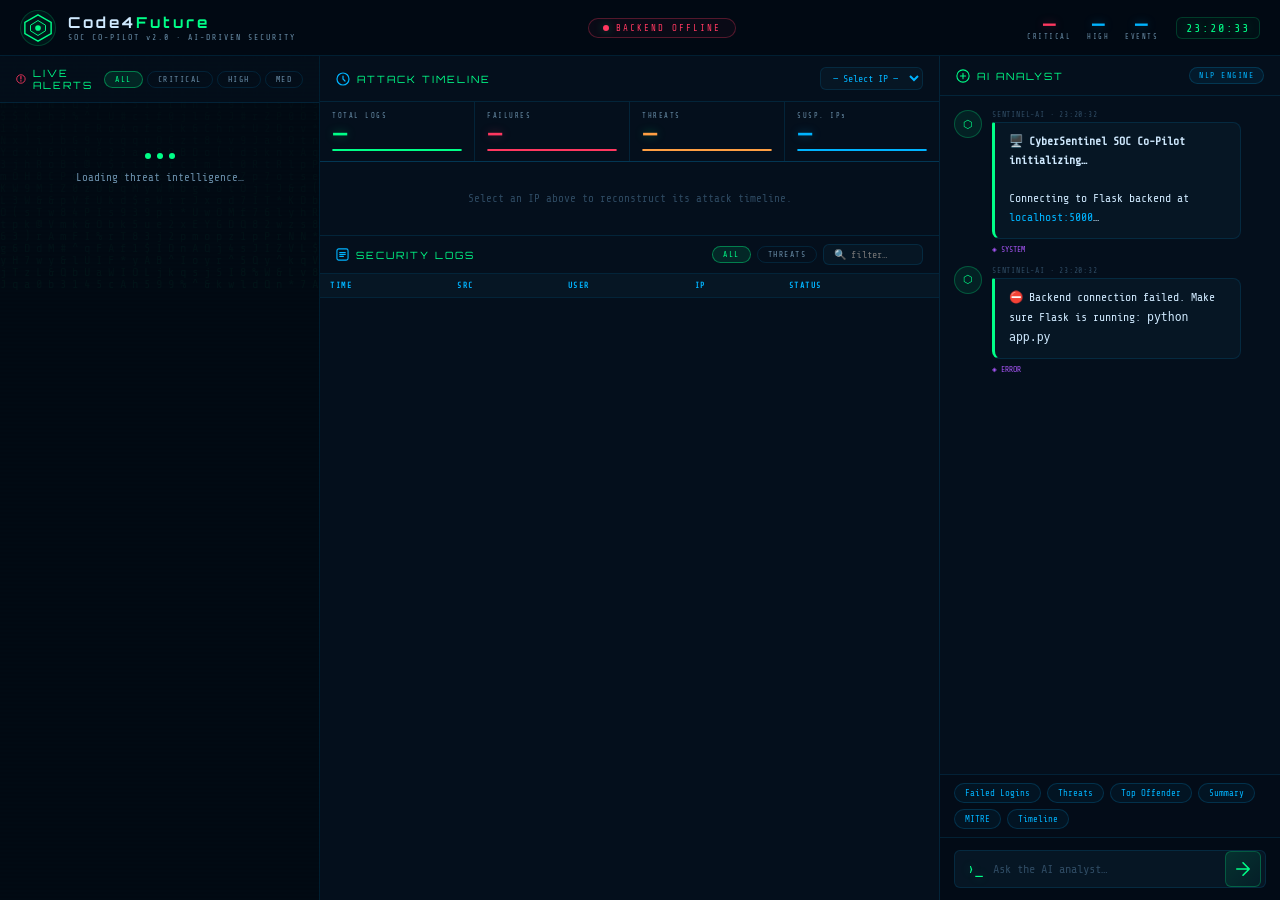
==== templates/index.html @ 1b238253 "logs and detector" ====
<!DOCTYPE html>
<html lang="en">
<head>
  <meta charset="UTF-8"/>
  <meta name="viewport" content="width=device-width, initial-scale=1.0"/>
  <title>CyberSentinel — SOC Co-Pilot</title>
  <link rel="preconnect" href="https://fonts.googleapis.com"/>
  <link rel="preconnect" href="https://fonts.gstatic.com" crossorigin/>
  <link href="https://fonts.googleapis.com/css2?family=Share+Tech+Mono&family=Rajdhani:wght@400;500;600;700&family=Orbitron:wght@400;700;900&display=swap" rel="stylesheet"/>
  <link rel="stylesheet" href="/static/style.css"/>
</head>
<body>

<canvas id="matrixCanvas"></canvas>
<div class="scanlines"></div>

<!-- ═══ HEADER ═══ -->
<header class="site-header">
  <div class="header-left">
    <div class="logo-icon">
      <svg width="30" height="30" viewBox="0 0 32 32" fill="none">
        <polygon points="16,2 30,10 30,22 16,30 2,22 2,10" stroke="#00ff88" stroke-width="1.5" fill="none"/>
        <polygon points="16,8 24,13 24,19 16,24 8,19 8,13" stroke="#00ff88" stroke-width="1" fill="rgba(0,255,136,0.05)"/>
        <circle cx="16" cy="16" r="3" fill="#00ff88"/>
      </svg>
    </div>
    <div class="logo-text">
      <span class="logo-main">Code4<span class="logo-accent">Future</span></span>
      <span class="logo-sub">SOC CO-PILOT v2.0 · AI-DRIVEN SECURITY</span>
    </div>
  </div>
  <div class="header-center">
    <div class="status-badge" id="systemStatus">
      <span class="pulse-dot"></span>
      <span id="statusText">CONNECTING…</span>
    </div>
  </div>
  <div class="header-right">
    <div class="header-stats">
      <div class="hstat critical-stat">
        <span class="hstat-val" id="hs-critical">—</span>
        <span class="hstat-label">CRITICAL</span>
      </div>
      <div class="hstat">
        <span class="hstat-val" id="hs-high">—</span>
        <span class="hstat-label">HIGH</span>
      </div>
      <div class="hstat">
        <span class="hstat-val" id="hs-events">—</span>
        <span class="hstat-label">EVENTS</span>
      </div>
    </div>
    <div class="header-clock" id="headerClock">--:--:--</div>
  </div>
</header>

<!-- ═══ ALERT BANNER ═══ -->
<div id="alertBanner" class="alert-banner hidden">
  <div class="alert-icon">⚠</div>
  <div class="alert-text">
    <strong>THREAT DETECTED</strong>
    <span id="alertMsg">Suspicious activity identified in log correlation.</span>
  </div>
  <button class="alert-close" onclick="closeAlert()">✕</button>
</div>

<!-- ═══ MAIN 3-PANEL LAYOUT ═══ -->
<main class="main-layout">

  <!-- ── PANEL 1: ALERT FEED ── -->
  <section class="panel alert-panel">
    <div class="panel-header">
      <span class="panel-title">
        <svg width="14" height="14" viewBox="0 0 14 14" fill="none">
          <circle cx="7" cy="7" r="6" stroke="#ff3860" stroke-width="1.2"/>
          <path d="M7 3v4M7 9v1" stroke="#ff3860" stroke-width="1.5" stroke-linecap="round"/>
        </svg>
        LIVE ALERTS
      </span>
      <div class="panel-controls">
        <button class="pill-btn active" onclick="setAlertFilter('all',this)">ALL</button>
        <button class="pill-btn" onclick="setAlertFilter('CRITICAL',this)">CRITICAL</button>
        <button class="pill-btn" onclick="setAlertFilter('HIGH',this)">HIGH</button>
        <button class="pill-btn" onclick="setAlertFilter('MEDIUM',this)">MED</button>
      </div>
    </div>
    <div class="alert-feed" id="alertFeed">
      <div class="loading-state">
        <div class="loading-dots"><span></span><span></span><span></span></div>
        <span>Loading threat intelligence…</span>
      </div>
    </div>
  </section>

  <!-- ── PANEL 2: ATTACK TIMELINE ── -->
  <section class="panel timeline-panel">
    <div class="panel-header">
      <span class="panel-title">
        <svg width="14" height="14" viewBox="0 0 14 14" fill="none">
          <circle cx="7" cy="7" r="6" stroke="#00b4ff" stroke-width="1.2"/>
          <path d="M7 4v3l2 2" stroke="#00b4ff" stroke-width="1.2" stroke-linecap="round"/>
        </svg>
        ATTACK TIMELINE
      </span>
      <div class="ip-selector">
        <select id="ipSelect" onchange="loadTimeline(this.value)" class="ip-select">
          <option value="">— Select IP —</option>
        </select>
      </div>
    </div>

    <!-- Metrics row -->
    <div class="metrics-row">
      <div class="metric-card">
        <div class="mc-label">TOTAL LOGS</div>
        <div class="mc-val" id="mc-total">—</div>
        <div class="mc-bar"><div class="mc-fill green-fill" id="mc-total-bar" style="width:100%"></div></div>
      </div>
      <div class="metric-card">
        <div class="mc-label">FAILURES</div>
        <div class="mc-val danger" id="mc-fail">—</div>
        <div class="mc-bar"><div class="mc-fill red-fill" id="mc-fail-bar"></div></div>
      </div>
      <div class="metric-card">
        <div class="mc-label">THREATS</div>
        <div class="mc-val warning" id="mc-threats">—</div>
        <div class="mc-bar"><div class="mc-fill orange-fill" id="mc-threats-bar"></div></div>
      </div>
      <div class="metric-card">
        <div class="mc-label">SUSP. IPs</div>
        <div class="mc-val info" id="mc-ips">—</div>
        <div class="mc-bar"><div class="mc-fill blue-fill" id="mc-ips-bar"></div></div>
      </div>
    </div>

    <!-- Timeline events -->
    <div class="timeline-wrap" id="timelineWrap">
      <div class="timeline-placeholder">Select an IP above to reconstruct its attack timeline.</div>
    </div>

    <!-- Log table -->
    <div class="log-section">
      <div class="log-header">
        <span class="panel-title" style="font-size:10px">
          <svg width="13" height="13" viewBox="0 0 14 14" fill="none">
            <rect x="1" y="1" width="12" height="12" rx="2" stroke="#00b4ff" stroke-width="1.2"/>
            <path d="M4 5h6M4 7h6M4 9h4" stroke="#00b4ff" stroke-width="1.2" stroke-linecap="round"/>
          </svg>
          SECURITY LOGS
        </span>
        <div style="display:flex;gap:6px;align-items:center">
          <button class="pill-btn active" id="toggleAll" onclick="filterLogs('all')">ALL</button>
          <button class="pill-btn" id="toggleThreats" onclick="filterLogs('threats')">THREATS</button>
          <input type="text" class="log-search" id="logSearch" placeholder="🔍 filter…" oninput="filterLogsSearch(this.value)"/>
        </div>
      </div>
      <div class="log-table-wrap">
        <table class="log-table">
          <thead><tr><th>TIME</th><th>SRC</th><th>USER</th><th>IP</th><th>STATUS</th></tr></thead>
          <tbody id="logTableBody"></tbody>
        </table>
      </div>
    </div>
  </section>

  <!-- ── PANEL 3: AI CHAT ── -->
  <section class="panel chat-panel">
    <div class="panel-header">
      <span class="panel-title">
        <svg width="14" height="14" viewBox="0 0 16 16" fill="none">
          <circle cx="8" cy="8" r="7" stroke="#00ff88" stroke-width="1.2"/>
          <path d="M5 8h6M8 5v6" stroke="#00ff88" stroke-width="1.2" stroke-linecap="round"/>
        </svg>
        AI ANALYST
      </span>
      <span class="panel-tag" id="aiSourceTag">NLP ENGINE</span>
    </div>

    <div class="chat-messages" id="chatMessages"></div>

    <!-- Quick chips -->
    <div class="quick-suggestions">
      <div class="qs-chips">
        <button class="qs-chip" onclick="sendChip('Show failed login attempts')">Failed Logins</button>
        <button class="qs-chip" onclick="sendChip('Any suspicious activity?')">Threats</button>
        <button class="qs-chip" onclick="sendChip('Which IP has most failures?')">Top Offender</button>
        <button class="qs-chip" onclick="sendChip('Summarize all logs')">Summary</button>
        <button class="qs-chip" onclick="sendChip('What MITRE techniques were detected?')">MITRE</button>
        <button class="qs-chip" onclick="sendChip('Reconstruct attack timeline')">Timeline</button>
      </div>
    </div>

    <!-- Input -->
    <div class="chat-input-area">
      <div class="input-wrapper">
        <span class="input-prefix">›_</span>
        <input type="text" id="chatInput" placeholder="Ask the AI analyst…" autocomplete="off"/>
        <button class="send-btn" onclick="handleSend()">
          <svg width="16" height="16" viewBox="0 0 18 18" fill="none">
            <path d="M2 9h14M9 2l7 7-7 7" stroke="currentColor" stroke-width="1.8" stroke-linecap="round" stroke-linejoin="round"/>
          </svg>
        </button>
      </div>
    </div>
  </section>

</main>

<!-- ═══ INVESTIGATION MODAL ═══ -->
<div id="investigateModal" class="modal hidden">
  <div class="modal-box">
    <div class="modal-header">
      <span class="panel-title">🔍 INVESTIGATION REPORT</span>
      <button class="alert-close" onclick="closeModal()">✕</button>
    </div>
    <div class="modal-body" id="modalBody">Loading…</div>
  </div>
</div>
<div class="modal-backdrop hidden" id="modalBackdrop" onclick="closeModal()"></div>

<script src="/static/script.js"></script>
</body>
</html>
---- static/style.css ----
/* ═══════════════════════════════════════════
   CYBERSENTINEL — SOC CO-PILOT CSS v2.0
   ═══════════════════════════════════════════ */

*,*::before,*::after{box-sizing:border-box;margin:0;padding:0}

:root{
  --bg-deep:    #020b14;
  --bg-panel:   #040f1c;
  --bg-card:    #061624;
  --bg-row:     #071a2e;
  --border:     rgba(0,180,255,0.13);
  --border-g:   rgba(0,255,136,0.25);

  --green:  #00ff88;
  --blue:   #00b4ff;
  --red:    #ff3860;
  --orange: #ff9f43;
  --yellow: #ffd32a;
  --purple: #a855f7;

  --t1: #d0eaff;
  --t2: #6a8faa;
  --t3: #2e4a62;

  --mono: 'Share Tech Mono', monospace;
  --ui:   'Rajdhani', sans-serif;
  --logo: 'Orbitron', monospace;

  --r: 6px;
  --ggreen: 0 0 10px rgba(0,255,136,0.35);
  --gblue:  0 0 10px rgba(0,180,255,0.35);
  --gred:   0 0 10px rgba(255,56,96,0.35);
}

html,body{height:100%;overflow:hidden;background:var(--bg-deep);color:var(--t1);font-family:var(--ui);font-size:13px}

#matrixCanvas{position:fixed;top:0;left:0;width:100%;height:100%;pointer-events:none;z-index:0;opacity:.035}
.scanlines{position:fixed;top:0;left:0;width:100%;height:100%;pointer-events:none;z-index:1;background:repeating-linear-gradient(0deg,transparent,transparent 2px,rgba(0,0,0,0.07) 2px,rgba(0,0,0,0.07) 4px)}

/* ── HEADER ── */
.site-header{position:relative;z-index:10;display:flex;align-items:center;justify-content:space-between;padding:0 20px;height:56px;background:rgba(2,10,20,0.98);border-bottom:1px solid var(--border);flex-shrink:0}
.header-left{display:flex;align-items:center;gap:12px}
.logo-icon{width:36px;height:36px;display:flex;align-items:center;justify-content:center;background:rgba(0,255,136,0.05);border:1px solid rgba(0,255,136,0.18);border-radius:50%;animation:logoPulse 3s ease-in-out infinite}
@keyframes logoPulse{0%,100%{box-shadow:0 0 5px rgba(0,255,136,0.15)}50%{box-shadow:0 0 16px rgba(0,255,136,0.45)}}
.logo-text{display:flex;flex-direction:column;gap:1px}
.logo-main{font-family:var(--logo);font-size:15px;font-weight:700;letter-spacing:3px;color:var(--t1)}
.logo-accent{color:var(--green)}
.logo-sub{font-family:var(--mono);font-size:8px;color:var(--t2);letter-spacing:2px}

.header-center{display:flex;align-items:center}
.status-badge{display:flex;align-items:center;gap:7px;padding:4px 14px;border-radius:20px;font-family:var(--mono);font-size:9px;letter-spacing:2px;border:1px solid rgba(0,255,136,0.25);background:rgba(0,255,136,0.04);color:var(--green)}
.status-badge.error{border-color:rgba(255,56,96,0.3);background:rgba(255,56,96,0.04);color:var(--red)}
.pulse-dot{width:6px;height:6px;background:var(--green);border-radius:50%;box-shadow:var(--ggreen);animation:blink 1.5s ease-in-out infinite}
@keyframes blink{0%,100%{opacity:1}50%{opacity:0.25}}

.header-right{display:flex;align-items:center;gap:18px}
.header-stats{display:flex;gap:16px}
.hstat{display:flex;flex-direction:column;align-items:center;gap:1px}
.hstat-val{font-family:var(--logo);font-size:18px;font-weight:700;color:var(--blue);text-shadow:var(--gblue);line-height:1}
.critical-stat .hstat-val{color:var(--red);text-shadow:var(--gred)}
.hstat-label{font-family:var(--mono);font-size:7px;color:var(--t2);letter-spacing:1.5px}
.header-clock{font-family:var(--mono);font-size:12px;color:var(--green);text-shadow:var(--ggreen);letter-spacing:2px;padding:3px 9px;border:1px solid rgba(0,255,136,0.18);border-radius:var(--r);background:rgba(0,255,136,0.03)}

/* ── ALERT BANNER ── */
.alert-banner{position:relative;z-index:9;display:flex;align-items:center;gap:12px;padding:9px 20px;background:linear-gradient(90deg,rgba(255,56,96,0.14),rgba(255,56,96,0.04));border-bottom:1px solid rgba(255,56,96,0.35);border-left:4px solid var(--red);animation:slideDown .3s ease;flex-shrink:0}
.alert-banner.hidden{display:none}
@keyframes slideDown{from{transform:translateY(-100%);opacity:0}to{transform:translateY(0);opacity:1}}
.alert-icon{font-size:20px;color:var(--red);animation:alertFlash 1s ease-in-out infinite}
@keyframes alertFlash{0%,100%{opacity:1}50%{opacity:.3}}
.alert-text{flex:1}
.alert-text strong{color:var(--red);font-family:var(--logo);font-size:10px;letter-spacing:2px;margin-right:10px}
.alert-text span{color:var(--t2);font-size:12px}
.alert-close{background:none;border:1px solid rgba(255,56,96,0.3);color:var(--red);cursor:pointer;width:24px;height:24px;border-radius:50%;font-size:10px;display:flex;align-items:center;justify-content:center;transition:all .2s}
.alert-close:hover{background:rgba(255,56,96,0.2)}

/* ── MAIN 3-PANEL LAYOUT ── */
.main-layout{position:relative;z-index:5;display:grid;grid-template-columns:320px 1fr 340px;height:calc(100vh - 56px);overflow:hidden}

.panel{display:flex;flex-direction:column;overflow:hidden;border-right:1px solid var(--border)}
.panel:last-child{border-right:none}

.panel-header{display:flex;align-items:center;justify-content:space-between;padding:11px 16px;border-bottom:1px solid var(--border);background:rgba(4,15,28,0.8);flex-shrink:0}
.panel-title{display:flex;align-items:center;gap:7px;font-family:var(--logo);font-size:10px;letter-spacing:2px;color:var(--green)}
.panel-controls{display:flex;gap:4px}
.panel-tag{font-family:var(--mono);font-size:8px;letter-spacing:1.5px;color:var(--blue);background:rgba(0,180,255,0.07);border:1px solid rgba(0,180,255,0.18);padding:3px 9px;border-radius:20px}

.pill-btn{padding:3px 10px;background:none;border:1px solid var(--border);color:var(--t2);font-family:var(--mono);font-size:8px;letter-spacing:1.5px;border-radius:20px;cursor:pointer;transition:all .2s}
.pill-btn.active{background:rgba(0,255,136,0.1);border-color:rgba(0,255,136,0.4);color:var(--green)}
.pill-btn:hover:not(.active){border-color:rgba(0,180,255,0.35);color:var(--blue)}

/* ── PANEL 1: ALERT FEED ── */
.alert-feed{flex:1;overflow-y:auto;padding:10px}
.alert-feed::-webkit-scrollbar{width:3px}
.alert-feed::-webkit-scrollbar-thumb{background:var(--border);border-radius:2px}

.alert-card{background:var(--bg-card);border:1px solid var(--border);border-radius:var(--r);margin-bottom:8px;padding:12px 14px;cursor:pointer;transition:all .2s;animation:cardIn .3s ease;position:relative;overflow:hidden}
@keyframes cardIn{from{opacity:0;transform:translateY(8px)}to{opacity:1;transform:translateY(0)}}
.alert-card:hover{border-color:rgba(0,180,255,0.3);background:rgba(6,22,36,0.9)}
.alert-card::before{content:'';position:absolute;left:0;top:0;bottom:0;width:3px}
.alert-card.CRITICAL::before{background:var(--red);box-shadow:var(--gred)}
.alert-card.HIGH::before{background:var(--orange)}
.alert-card.MEDIUM::before{background:var(--yellow)}
.alert-card.LOW::before{background:var(--green)}
.alert-card.new-alert{animation:newAlert .6s ease}
@keyframes newAlert{0%,100%{background:var(--bg-card)}50%{background:rgba(255,56,96,0.08)}}

.alert-top{display:flex;align-items:center;justify-content:space-between;margin-bottom:6px}
.alert-type{font-family:var(--logo);font-size:10px;letter-spacing:1px;color:var(--t1)}
.sev-badge{padding:2px 8px;border-radius:20px;font-family:var(--mono);font-size:9px;font-weight:600;letter-spacing:1px}
.sev-badge.CRITICAL{background:rgba(255,56,96,0.15);color:var(--red);border:1px solid rgba(255,56,96,0.3)}
.sev-badge.HIGH{background:rgba(255,159,67,0.12);color:var(--orange);border:1px solid rgba(255,159,67,0.3)}
.sev-badge.MEDIUM{background:rgba(255,211,42,0.1);color:var(--yellow);border:1px solid rgba(255,211,42,0.25)}
.sev-badge.LOW{background:rgba(0,255,136,0.08);color:var(--green);border:1px solid rgba(0,255,136,0.2)}

.alert-ip{font-family:var(--mono);font-size:11px;color:var(--blue);margin-bottom:4px}
.alert-meta{font-family:var(--mono);font-size:9px;color:var(--t3);display:flex;gap:10px}
.mitre-badge{display:inline-flex;align-items:center;gap:5px;padding:3px 8px;background:rgba(168,85,247,0.1);border:1px solid rgba(168,85,247,0.25);border-radius:var(--r);font-family:var(--mono);font-size:9px;color:var(--purple);margin-top:6px}
.alert-actions{display:flex;gap:6px;margin-top:8px;flex-wrap:wrap}
.action-btn{padding:4px 10px;border:1px solid var(--border);background:none;color:var(--t2);font-family:var(--mono);font-size:9px;border-radius:var(--r);cursor:pointer;transition:all .2s;letter-spacing:.5px}
.action-btn:hover{border-color:var(--blue);color:var(--blue)}
.action-btn.danger:hover{border-color:var(--red);color:var(--red)}
.action-btn.success-btn{border-color:rgba(0,255,136,0.3);color:var(--green)}

/* ── LOADING / EMPTY STATES ── */
.loading-state{display:flex;flex-direction:column;align-items:center;justify-content:center;padding:40px;gap:12px;color:var(--t2);font-family:var(--mono);font-size:11px}
.loading-dots{display:flex;gap:6px}
.loading-dots span{width:6px;height:6px;background:var(--green);border-radius:50%;animation:dotBounce 1.2s ease-in-out infinite}
.loading-dots span:nth-child(2){animation-delay:.2s}
.loading-dots span:nth-child(3){animation-delay:.4s}
@keyframes dotBounce{0%,80%,100%{transform:translateY(0);opacity:.4}40%{transform:translateY(-6px);opacity:1}}
.empty-state{text-align:center;padding:30px;color:var(--t3);font-family:var(--mono);font-size:11px;line-height:1.8}

/* ── PANEL 2: TIMELINE ── */
.timeline-panel{background:var(--bg-panel)}
.ip-select{background:var(--bg-card);border:1px solid var(--border);color:var(--blue);font-family:var(--mono);font-size:10px;padding:4px 8px;border-radius:var(--r);outline:none;cursor:pointer}
.ip-select:focus{border-color:rgba(0,180,255,0.4)}
.ip-select option{background:var(--bg-card)}

.metrics-row{display:grid;grid-template-columns:repeat(4,1fr);gap:1px;background:var(--border);border-bottom:1px solid var(--border);flex-shrink:0}
.metric-card{padding:10px 12px;background:var(--bg-panel);display:flex;flex-direction:column;gap:3px}
.mc-label{font-family:var(--mono);font-size:7px;letter-spacing:1.5px;color:var(--t2)}
.mc-val{font-family:var(--logo);font-size:20px;font-weight:700;color:var(--green);text-shadow:var(--ggreen);line-height:1}
.mc-val.danger{color:var(--red);text-shadow:var(--gred)}
.mc-val.warning{color:var(--orange)}
.mc-val.info{color:var(--blue);text-shadow:var(--gblue)}
.mc-bar{height:2px;background:rgba(255,255,255,0.05);border-radius:1px;overflow:hidden;margin-top:3px}
.mc-fill{height:100%;border-radius:1px;transition:width 1s ease}
.green-fill{background:var(--green)}
.red-fill{background:var(--red)}
.orange-fill{background:var(--orange)}
.blue-fill{background:var(--blue)}

.timeline-wrap{flex:0 0 auto;max-height:200px;overflow-y:auto;padding:10px 16px;border-bottom:1px solid var(--border)}
.timeline-wrap::-webkit-scrollbar{width:3px}
.timeline-wrap::-webkit-scrollbar-thumb{background:var(--border)}
.timeline-placeholder{font-family:var(--mono);font-size:11px;color:var(--t3);text-align:center;padding:20px}
.timeline-narrative{font-family:var(--mono);font-size:10px;color:var(--t2);line-height:1.7;margin-bottom:10px;padding:8px 10px;background:rgba(0,180,255,0.04);border-left:2px solid rgba(0,180,255,0.3);border-radius:0 var(--r) var(--r) 0}
.tl-event{display:flex;gap:10px;padding:5px 0;border-bottom:1px solid rgba(0,180,255,0.06);align-items:flex-start}
.tl-time{font-family:var(--mono);font-size:9px;color:var(--t3);flex-shrink:0;width:55px}
.tl-dot{width:8px;height:8px;border-radius:50%;flex-shrink:0;margin-top:2px}
.tl-dot.AUTH_FAILURE{background:var(--red);box-shadow:var(--gred)}
.tl-dot.AUTH_SUCCESS{background:var(--green);box-shadow:var(--ggreen)}
.tl-dot.RECON{background:var(--yellow)}
.tl-dot.PRIV_ESC{background:var(--purple)}
.tl-dot.PRIV_ESC_ATTEMPT{background:var(--orange)}
.tl-dot.UNKNOWN{background:var(--t3)}
.tl-label{font-family:var(--mono);font-size:10px;color:var(--t1)}
.tl-src{font-family:var(--mono);font-size:9px;color:var(--t3)}

/* ── LOG TABLE ── */
.log-section{flex:1;display:flex;flex-direction:column;overflow:hidden}
.log-header{display:flex;align-items:center;justify-content:space-between;padding:8px 16px;border-bottom:1px solid var(--border);flex-shrink:0;gap:8px}
.log-search{background:var(--bg-card);border:1px solid var(--border);border-radius:var(--r);color:var(--t1);font-family:var(--mono);font-size:10px;padding:4px 10px;outline:none;width:100px;transition:all .2s}
.log-search:focus{border-color:rgba(0,180,255,0.35);width:140px}
.log-table-wrap{flex:1;overflow-y:auto}
.log-table-wrap::-webkit-scrollbar{width:3px}
.log-table-wrap::-webkit-scrollbar-thumb{background:var(--border)}
.log-table{width:100%;border-collapse:collapse;font-size:10px}
.log-table th{position:sticky;top:0;background:var(--bg-card);color:var(--blue);font-family:var(--mono);font-size:8px;letter-spacing:1.5px;padding:7px 10px;text-align:left;border-bottom:1px solid var(--border);z-index:1}
.log-table td{padding:6px 10px;border-bottom:1px solid rgba(0,180,255,0.04);font-family:var(--mono);color:var(--t1);font-size:10px;transition:background .15s}
.log-table tr:hover td{background:rgba(0,180,255,0.04)}
.log-table tr.suspicious td{background:rgba(255,56,96,0.03)}
.log-table tr.suspicious:hover td{background:rgba(255,56,96,0.07)}
.log-table tr.suspicious td:first-child{border-left:2px solid var(--red)}
.td-ip{color:var(--blue)}
.td-user{color:var(--t1)}
.td-time{color:var(--t3);font-size:9px}
.td-src{color:var(--t2);font-size:9px;text-transform:uppercase}

/* ── BADGES ── */
.badge{display:inline-block;padding:2px 7px;border-radius:20px;font-size:9px;letter-spacing:.8px;font-weight:600;font-family:var(--mono)}
.badge.success{background:rgba(0,255,136,0.1);color:var(--green);border:1px solid rgba(0,255,136,0.25)}
.badge.failure{background:rgba(255,56,96,0.1);color:var(--red);border:1px solid rgba(255,56,96,0.25)}
.badge.scan{background:rgba(255,211,42,0.1);color:var(--yellow);border:1px solid rgba(255,211,42,0.25)}

/* ── PANEL 3: AI CHAT ── */
.chat-panel{background:var(--bg-panel)}
.chat-messages{flex:1;overflow-y:auto;padding:14px;display:flex;flex-direction:column;gap:12px;scroll-behavior:smooth}
.chat-messages::-webkit-scrollbar{width:3px}
.chat-messages::-webkit-scrollbar-thumb{background:var(--border)}

.msg{display:flex;gap:10px;animation:msgIn .3s ease;max-width:92%}
@keyframes msgIn{from{opacity:0;transform:translateY(8px)}to{opacity:1;transform:translateY(0)}}
.msg.user{align-self:flex-end;flex-direction:row-reverse}
.msg-avatar{width:28px;height:28px;border-radius:50%;flex-shrink:0;display:flex;align-items:center;justify-content:center;font-size:11px;font-family:var(--mono)}
.msg.bot .msg-avatar{background:rgba(0,255,136,0.08);border:1px solid rgba(0,255,136,0.25);color:var(--green)}
.msg.user .msg-avatar{background:rgba(0,180,255,0.08);border:1px solid rgba(0,180,255,0.25);color:var(--blue)}
.msg-content{display:flex;flex-direction:column;gap:3px}
.msg-meta{font-family:var(--mono);font-size:8px;color:var(--t3);letter-spacing:.8px}
.msg.user .msg-meta{text-align:right}
.msg-bubble{padding:10px 14px;font-size:11.5px;line-height:1.65;font-family:var(--mono)}
.msg.bot .msg-bubble{background:var(--bg-card);border:1px solid var(--border);border-left:3px solid var(--green);border-radius:2px 8px 8px 8px;color:var(--t1)}
.msg.user .msg-bubble{background:rgba(0,180,255,0.07);border:1px solid rgba(0,180,255,0.2);border-right:3px solid var(--blue);border-radius:8px 2px 8px 8px;color:var(--blue)}
.msg-source{font-family:var(--mono);font-size:8px;color:var(--purple);margin-top:3px}
.msg-warning{font-family:var(--mono);font-size:8px;color:var(--orange);margin-top:3px}

.typing-bubble{padding:12px 16px;background:var(--bg-card);border:1px solid var(--border);border-left:3px solid var(--green);border-radius:2px 8px 8px 8px;display:flex;align-items:center;gap:5px}
.typing-dot{width:5px;height:5px;background:var(--green);border-radius:50%;animation:typingBounce 1.2s ease-in-out infinite}
.typing-dot:nth-child(2){animation-delay:.2s}
.typing-dot:nth-child(3){animation-delay:.4s}
@keyframes typingBounce{0%,80%,100%{transform:translateY(0);opacity:.4}40%{transform:translateY(-5px);opacity:1}}

/* Chat inline table */
.chat-table{width:100%;border-collapse:collapse;margin-top:8px;font-size:10px;font-family:var(--mono)}
.chat-table th{background:rgba(0,255,136,0.07);color:var(--green);padding:5px 8px;text-align:left;letter-spacing:.8px;font-size:8.5px;border-bottom:1px solid rgba(0,255,136,0.15)}
.chat-table td{padding:5px 8px;border-bottom:1px solid rgba(0,180,255,0.06);color:var(--t1)}
.chat-table tr:hover td{background:rgba(0,180,255,0.04)}
.chat-table tr.suspicious td{background:rgba(255,56,96,0.04)}

.quick-suggestions{padding:8px 14px;border-top:1px solid var(--border);background:rgba(2,11,20,0.5);flex-shrink:0}
.qs-chips{display:flex;gap:6px;flex-wrap:wrap}
.qs-chip{padding:4px 10px;background:rgba(0,180,255,0.05);border:1px solid rgba(0,180,255,0.18);color:var(--blue);font-family:var(--mono);font-size:9px;border-radius:20px;cursor:pointer;transition:all .2s;white-space:nowrap}
.qs-chip:hover{background:rgba(0,180,255,0.14);border-color:var(--blue);box-shadow:var(--gblue);transform:translateY(-1px)}

.chat-input-area{padding:12px 14px;border-top:1px solid var(--border);background:rgba(2,11,20,0.7);flex-shrink:0}
.input-wrapper{display:flex;align-items:center;gap:10px;background:var(--bg-card);border:1px solid var(--border);border-radius:var(--r);padding:0 4px 0 12px;transition:all .2s}
.input-wrapper:focus-within{border-color:rgba(0,255,136,0.35);box-shadow:0 0 0 2px rgba(0,255,136,0.07)}
.input-prefix{font-family:var(--mono);font-size:15px;color:var(--green);text-shadow:var(--ggreen);flex-shrink:0}
.input-wrapper input{flex:1;background:none;border:none;outline:none;color:var(--t1);font-family:var(--mono);font-size:12px;padding:11px 0;caret-color:var(--green)}
.input-wrapper input::placeholder{color:var(--t3)}
.send-btn{width:36px;height:36px;background:linear-gradient(135deg,rgba(0,255,136,0.12),rgba(0,255,136,0.04));border:1px solid rgba(0,255,136,0.25);border-radius:var(--r);color:var(--green);cursor:pointer;display:flex;align-items:center;justify-content:center;transition:all .2s;flex-shrink:0}
.send-btn:hover{background:rgba(0,255,136,0.18);box-shadow:var(--ggreen);transform:translateX(2px)}

/* ── MODAL ── */
.modal{position:fixed;top:50%;left:50%;transform:translate(-50%,-50%);z-index:100;width:min(700px,92vw);max-height:85vh;display:flex;flex-direction:column}
.modal.hidden{display:none}
.modal-backdrop{position:fixed;top:0;left:0;width:100%;height:100%;background:rgba(2,8,16,0.75);z-index:99;backdrop-filter:blur(2px)}
.modal-backdrop.hidden{display:none}
.modal-box{background:var(--bg-panel);border:1px solid var(--border);border-radius:10px;display:flex;flex-direction:column;overflow:hidden;max-height:85vh}
.modal-header{display:flex;align-items:center;justify-content:space-between;padding:14px 20px;border-bottom:1px solid var(--border);flex-shrink:0}
.modal-body{overflow-y:auto;padding:20px;flex:1}
.modal-body::-webkit-scrollbar{width:4px}
.modal-body::-webkit-scrollbar-thumb{background:var(--border)}
.modal-section{margin-bottom:20px}
.modal-section-title{font-family:var(--logo);font-size:10px;letter-spacing:2px;color:var(--blue);margin-bottom:10px;padding-bottom:6px;border-bottom:1px solid var(--border)}
.modal-narrative{font-family:var(--mono);font-size:11px;color:var(--t2);line-height:1.75;padding:10px 14px;background:rgba(0,180,255,0.04);border-left:3px solid rgba(0,180,255,0.3);border-radius:0 var(--r) var(--r) 0}
.risk-score{display:inline-flex;align-items:center;gap:8px;padding:6px 14px;border:1px solid rgba(255,56,96,0.3);border-radius:var(--r);background:rgba(255,56,96,0.08);font-family:var(--logo);font-size:14px;color:var(--red)}
.risk-label{font-size:10px;color:var(--t2);font-family:var(--mono)}
.playbook-step{display:flex;gap:10px;padding:7px 10px;background:var(--bg-card);border:1px solid var(--border);border-radius:var(--r);margin-bottom:5px;align-items:flex-start}
.step-num{font-family:var(--logo);font-size:11px;color:var(--blue);flex-shrink:0;width:20px}
.step-info{flex:1}
.step-action{font-family:var(--mono);font-size:10px;color:var(--green);margin-bottom:2px;letter-spacing:.5px}
.step-desc{font-family:var(--mono);font-size:9px;color:var(--t2);line-height:1.5}
.step-cmd{font-family:var(--mono);font-size:9px;color:var(--t3);margin-top:4px;padding:4px 8px;background:rgba(0,0,0,0.3);border-radius:4px;overflow-x:auto}
.evidence-line{font-family:var(--mono);font-size:9.5px;color:var(--t2);padding:4px 0;border-bottom:1px solid rgba(0,180,255,0.05);line-height:1.5}
.llm-explanation{font-family:var(--mono);font-size:11px;color:var(--t1);line-height:1.75;padding:12px;background:rgba(0,255,136,0.03);border:1px solid rgba(0,255,136,0.12);border-radius:var(--r)}

/* ── IP selector ── */
.ip-selector{display:flex;align-items:center;gap:6px}

/* ── SCROLLBARS GLOBAL ── */
::-webkit-scrollbar{width:4px;height:4px}
::-webkit-scrollbar-track{background:transparent}
::-webkit-scrollbar-thumb{background:var(--border);border-radius:2px}

/* ── RESPONSIVE ── */
@media(max-width:1100px){
  .main-layout{grid-template-columns:280px 1fr 300px}
}
@media(max-width:900px){
  .main-layout{grid-template-columns:1fr;grid-template-rows:auto auto auto;height:auto;overflow:auto}
  .panel{height:50vh}
  .timeline-panel{order:2}
  .chat-panel{order:3}
  html,body{overflow:auto;height:auto}
}
@media(max-width:600px){
  .header-stats{display:none}
  .logo-sub{display:none}
  .header-clock{display:none}
  .main-layout{grid-template-rows:40vh 50vh 60vh}
}
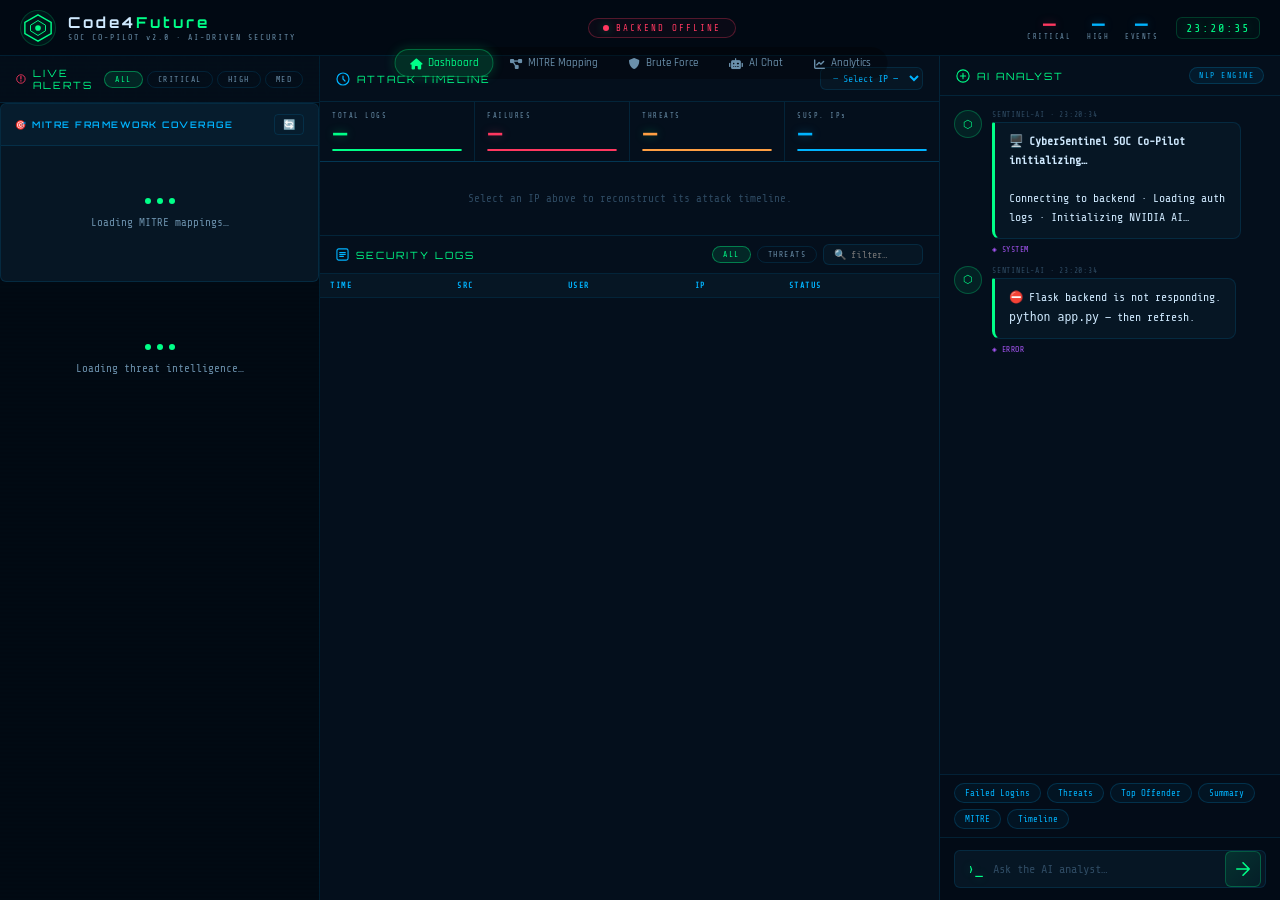
==== commit a6805c8b: "completion of Chatbot" ====
--- a/templates/index.html
+++ b/templates/index.html
@@ -7,6 +7,7 @@
   <link rel="preconnect" href="https://fonts.googleapis.com"/>
   <link rel="preconnect" href="https://fonts.gstatic.com" crossorigin/>
   <link href="https://fonts.googleapis.com/css2?family=Share+Tech+Mono&family=Rajdhani:wght@400;500;600;700&family=Orbitron:wght@400;700;900&display=swap" rel="stylesheet"/>
+  <link href="https://cdnjs.cloudflare.com/ajax/libs/font-awesome/6.0.0/css/all.min.css" rel="stylesheet"/>
   <link rel="stylesheet" href="/static/style.css"/>
 </head>
 <body>
@@ -51,6 +52,23 @@
       </div>
     </div>
     <div class="header-clock" id="headerClock">--:--:--</div>
+  </div>
+  <div class="header-nav">
+    <a href="/" class="nav-link active">
+      <i class="fas fa-home"></i> Dashboard
+    </a>
+    <a href="/mitre-mapping" class="nav-link">
+      <i class="fas fa-project-diagram"></i> MITRE Mapping
+    </a>
+    <a href="/brute-force" class="nav-link">
+      <i class="fas fa-shield-alt"></i> Brute Force
+    </a>
+    <a href="/ai-chat" class="nav-link">
+      <i class="fas fa-robot"></i> AI Chat
+    </a>
+    <a href="/dashboard" class="nav-link">
+      <i class="fas fa-chart-line"></i> Analytics
+    </a>
   </div>
 </header>
 
@@ -84,6 +102,21 @@
         <button class="pill-btn" onclick="setAlertFilter('MEDIUM',this)">MED</button>
       </div>
     </div>
+    
+    <!-- MITRE Framework Summary -->
+    <div class="mitre-summary" id="mitreSummary">
+      <div class="mitre-header">
+        <span class="mitre-title">🎯 MITRE FRAMEWORK COVERAGE</span>
+        <button class="refresh-btn" onclick="loadMITREMappings()" title="Refresh MITRE mappings">🔄</button>
+      </div>
+      <div class="mitre-content" id="mitreContent">
+        <div class="loading-state">
+          <div class="loading-dots"><span></span><span></span><span></span></div>
+          <span>Loading MITRE mappings…</span>
+        </div>
+      </div>
+    </div>
+    
     <div class="alert-feed" id="alertFeed">
       <div class="loading-state">
         <div class="loading-dots"><span></span><span></span><span></span></div>
--- a/static/style.css
+++ b/static/style.css
@@ -47,6 +47,10 @@
 .logo-main{font-family:var(--logo);font-size:15px;font-weight:700;letter-spacing:3px;color:var(--t1)}
 .logo-accent{color:var(--green)}
 .logo-sub{font-family:var(--mono);font-size:8px;color:var(--t2);letter-spacing:2px}
+.header-nav{display:flex;gap:1px;background:rgba(0,0,0,0.3);border-radius:20px;padding:2px;position:absolute;bottom:-24px;left:50%;transform:translateX(-50%);z-index:15}
+.nav-link{display:flex;align-items:center;gap:6px;padding:6px 14px;border-radius:16px;color:var(--t2);text-decoration:none;font-size:11px;font-weight:500;transition:all 0.3s ease;background:transparent;border:1px solid transparent}
+.nav-link:hover{background:rgba(0,255,136,0.08);color:var(--green);border-color:rgba(0,255,136,0.2)}
+.nav-link.active{background:rgba(0,255,136,0.15);color:var(--green);border-color:rgba(0,255,136,0.3);box-shadow:0 0 12px rgba(0,255,136,0.2)}
 
 .header-center{display:flex;align-items:center}
 .status-badge{display:flex;align-items:center;gap:7px;padding:4px 14px;border-radius:20px;font-family:var(--mono);font-size:9px;letter-spacing:2px;border:1px solid rgba(0,255,136,0.25);background:rgba(0,255,136,0.04);color:var(--green)}
@@ -116,6 +120,7 @@
 .alert-ip{font-family:var(--mono);font-size:11px;color:var(--blue);margin-bottom:4px}
 .alert-meta{font-family:var(--mono);font-size:9px;color:var(--t3);display:flex;gap:10px}
 .mitre-badge{display:inline-flex;align-items:center;gap:5px;padding:3px 8px;background:rgba(168,85,247,0.1);border:1px solid rgba(168,85,247,0.25);border-radius:var(--r);font-family:var(--mono);font-size:9px;color:var(--purple);margin-top:6px}
+.car-badge{display:inline-flex;align-items:center;gap:5px;padding:3px 8px;background:rgba(255,159,67,0.1);border:1px solid rgba(255,159,67,0.25);border-radius:var(--r);font-family:var(--mono);font-size:9px;color:var(--orange);margin-top:6px}
 .alert-actions{display:flex;gap:6px;margin-top:8px;flex-wrap:wrap}
 .action-btn{padding:4px 10px;border:1px solid var(--border);background:none;color:var(--t2);font-family:var(--mono);font-size:9px;border-radius:var(--r);cursor:pointer;transition:all .2s;letter-spacing:.5px}
 .action-btn:hover{border-color:var(--blue);color:var(--blue)}
@@ -290,4 +295,150 @@
   .logo-sub{display:none}
   .header-clock{display:none}
   .main-layout{grid-template-rows:40vh 50vh 60vh}
+}
+
+/* ── MITRE SUMMARY ── */
+.mitre-summary{
+  background:var(--bg-card);
+  border:1px solid var(--border);
+  border-radius:var(--r);
+  margin-bottom:12px;
+  overflow:hidden;
+}
+.mitre-header{
+  display:flex;
+  align-items:center;
+  justify-content:space-between;
+  padding:10px 14px;
+  background:rgba(0,180,255,0.04);
+  border-bottom:1px solid var(--border);
+}
+.mitre-title{
+  font-family:var(--logo);
+  font-size:9px;
+  letter-spacing:1.5px;
+  color:var(--blue);
+  font-weight:600;
+}
+.refresh-btn{
+  background:transparent;
+  border:1px solid var(--border);
+  color:var(--t2);
+  padding:4px 8px;
+  border-radius:4px;
+  font-size:10px;
+  cursor:pointer;
+  transition:all 0.2s;
+}
+.refresh-btn:hover{
+  background:rgba(0,180,255,0.1);
+  color:var(--blue);
+  border-color:var(--blue);
+}
+.mitre-content{
+  padding:12px 14px;
+}
+.mitre-stats{
+  display:grid;
+  grid-template-columns:repeat(4,1fr);
+  gap:10px;
+  margin-bottom:12px;
+}
+.mitre-stat{
+  display:flex;
+  flex-direction:column;
+  align-items:center;
+  padding:8px 6px;
+  background:rgba(0,255,136,0.03);
+  border:1px solid rgba(0,255,136,0.15);
+  border-radius:4px;
+}
+.mitre-stat-label{
+  font-family:var(--mono);
+  font-size:7px;
+  color:var(--t2);
+  letter-spacing:0.5px;
+  margin-bottom:2px;
+}
+.mitre-stat-val{
+  font-family:var(--logo);
+  font-size:14px;
+  color:var(--green);
+  font-weight:700;
+}
+.mitre-section{
+  margin-bottom:12px;
+}
+.mitre-section-title{
+  font-family:var(--mono);
+  font-size:8px;
+  color:var(--t1);
+  margin-bottom:6px;
+  letter-spacing:0.5px;
+}
+.mitre-items{
+  display:flex;
+  flex-direction:column;
+  gap:4px;
+}
+.mitre-item{
+  display:flex;
+  align-items:center;
+  gap:8px;
+  padding:6px 8px;
+  background:var(--bg-row);
+  border-radius:4px;
+  border-left:3px solid transparent;
+}
+.mitre-item.attack{
+  border-left-color:var(--red);
+}
+.mitre-item.car{
+  border-left-color:var(--orange);
+}
+.mitre-id{
+  font-family:var(--logo);
+  font-size:8px;
+  color:var(--blue);
+  background:rgba(0,180,255,0.1);
+  padding:2px 4px;
+  border-radius:3px;
+  min-width:35px;
+  text-align:center;
+}
+.mitre-name{
+  flex:1;
+  font-family:var(--mono);
+  font-size:8px;
+  color:var(--t1);
+  line-height:1.3;
+}
+.mitre-tactic{
+  font-family:var(--mono);
+  font-size:7px;
+  color:var(--t2);
+  background:rgba(106,143,170,0.1);
+  padding:2px 4px;
+  border-radius:3px;
+}
+.mitre-footer{
+  display:flex;
+  align-items:center;
+  justify-content:space-between;
+  padding:8px 0;
+  margin-top:8px;
+  border-top:1px solid var(--border);
+  font-family:var(--mono);
+  font-size:8px;
+  color:var(--t2);
+}
+.mitre-link{
+  color:var(--blue);
+  text-decoration:none;
+  font-family:var(--mono);
+  font-size:8px;
+  transition:color 0.2s;
+}
+.mitre-link:hover{
+  color:var(--green);
 }
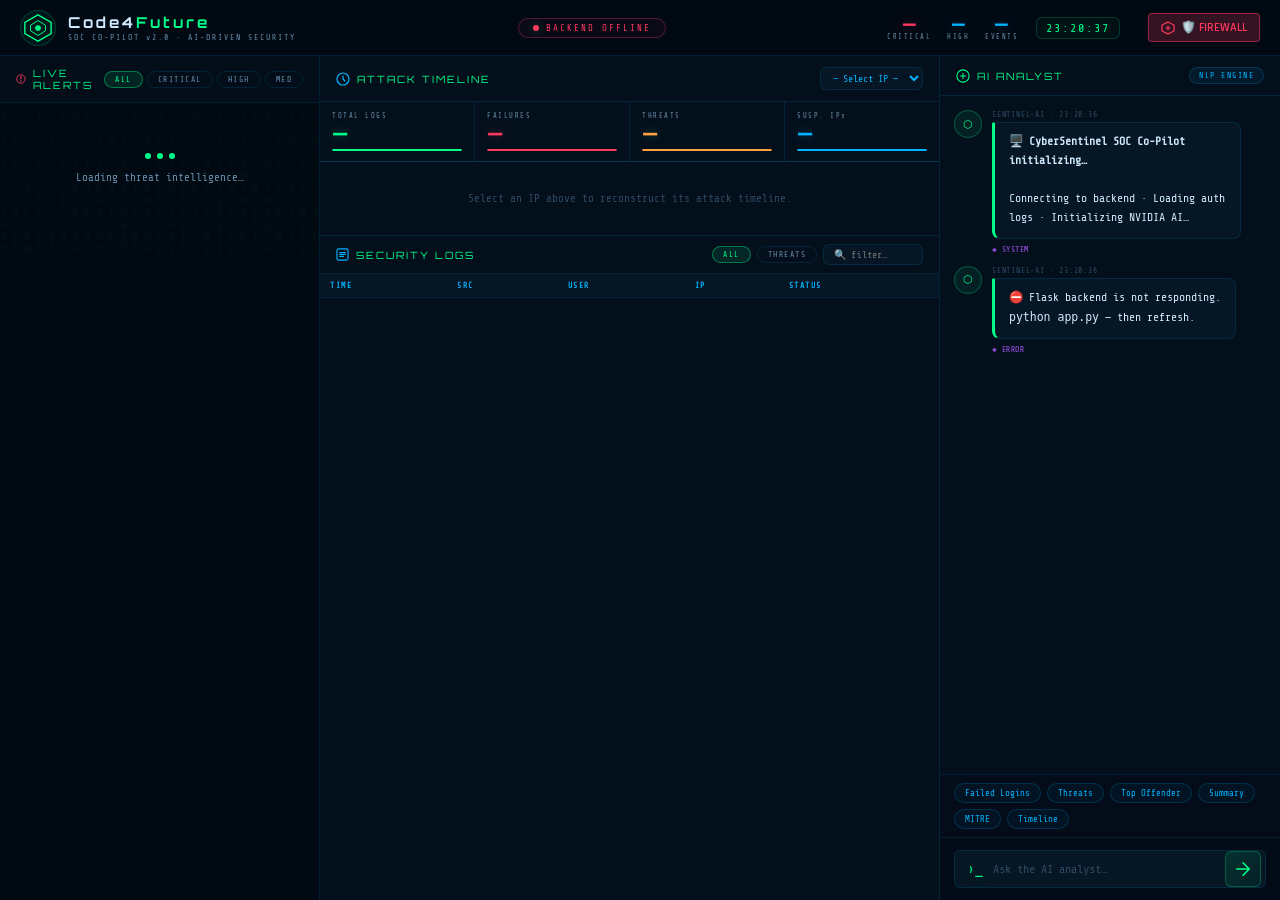
==== commit 88811acf: "nothing" ====
--- a/templates/index.html
+++ b/templates/index.html
@@ -7,7 +7,6 @@
   <link rel="preconnect" href="https://fonts.googleapis.com"/>
   <link rel="preconnect" href="https://fonts.gstatic.com" crossorigin/>
   <link href="https://fonts.googleapis.com/css2?family=Share+Tech+Mono&family=Rajdhani:wght@400;500;600;700&family=Orbitron:wght@400;700;900&display=swap" rel="stylesheet"/>
-  <link href="https://cdnjs.cloudflare.com/ajax/libs/font-awesome/6.0.0/css/all.min.css" rel="stylesheet"/>
   <link rel="stylesheet" href="/static/style.css"/>
 </head>
 <body>
@@ -52,22 +51,26 @@
       </div>
     </div>
     <div class="header-clock" id="headerClock">--:--:--</div>
-  </div>
-  <div class="header-nav">
-    <a href="/" class="nav-link active">
-      <i class="fas fa-home"></i> Dashboard
-    </a>
-    <a href="/mitre-mapping" class="nav-link">
-      <i class="fas fa-project-diagram"></i> MITRE Mapping
-    </a>
-    <a href="/brute-force" class="nav-link">
-      <i class="fas fa-shield-alt"></i> Brute Force
-    </a>
-    <a href="/ai-chat" class="nav-link">
-      <i class="fas fa-robot"></i> AI Chat
-    </a>
-    <a href="/dashboard" class="nav-link">
-      <i class="fas fa-chart-line"></i> Analytics
+    <a href="/firewall-logs" class="firewall-btn" style="
+      background: rgba(255,56,96,0.2);
+      border: 1px solid rgba(255,56,96,0.5);
+      color: #ff3860;
+      padding: 6px 12px;
+      border-radius: 4px;
+      text-decoration: none;
+      font-family: 'Rajdhani', sans-serif;
+      font-weight: 600;
+      font-size: 12px;
+      margin-left: 10px;
+      display: inline-flex;
+      align-items: center;
+      gap: 6px;
+    ">
+      <svg width="14" height="14" viewBox="0 0 14 14" fill="none">
+        <polygon points="7,1 13,4 13,10 7,13 1,10 1,4" stroke="#ff3860" stroke-width="1.2" fill="none"/>
+        <path d="M7 5v4M5 7h4" stroke="#ff3860" stroke-width="1.2" stroke-linecap="round"/>
+      </svg>
+      🛡️ FIREWALL
     </a>
   </div>
 </header>
@@ -102,21 +105,6 @@
         <button class="pill-btn" onclick="setAlertFilter('MEDIUM',this)">MED</button>
       </div>
     </div>
-    
-    <!-- MITRE Framework Summary -->
-    <div class="mitre-summary" id="mitreSummary">
-      <div class="mitre-header">
-        <span class="mitre-title">🎯 MITRE FRAMEWORK COVERAGE</span>
-        <button class="refresh-btn" onclick="loadMITREMappings()" title="Refresh MITRE mappings">🔄</button>
-      </div>
-      <div class="mitre-content" id="mitreContent">
-        <div class="loading-state">
-          <div class="loading-dots"><span></span><span></span><span></span></div>
-          <span>Loading MITRE mappings…</span>
-        </div>
-      </div>
-    </div>
-    
     <div class="alert-feed" id="alertFeed">
       <div class="loading-state">
         <div class="loading-dots"><span></span><span></span><span></span></div>
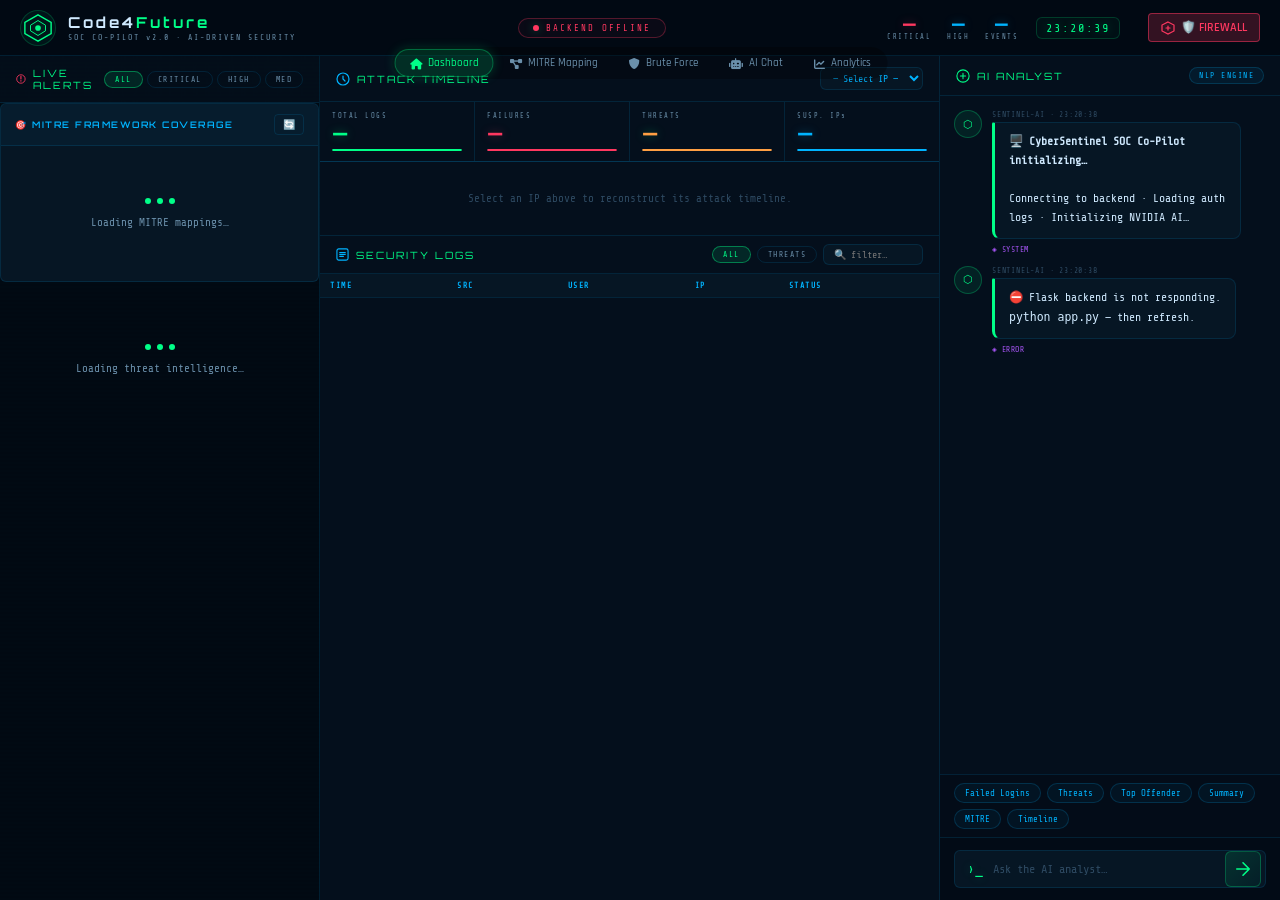
==== commit 395edc30: "Near to final task" ====
--- a/templates/index.html
+++ b/templates/index.html
@@ -7,6 +7,7 @@
   <link rel="preconnect" href="https://fonts.googleapis.com"/>
   <link rel="preconnect" href="https://fonts.gstatic.com" crossorigin/>
   <link href="https://fonts.googleapis.com/css2?family=Share+Tech+Mono&family=Rajdhani:wght@400;500;600;700&family=Orbitron:wght@400;700;900&display=swap" rel="stylesheet"/>
+  <link href="https://cdnjs.cloudflare.com/ajax/libs/font-awesome/6.0.0/css/all.min.css" rel="stylesheet"/>
   <link rel="stylesheet" href="/static/style.css"/>
 </head>
 <body>
@@ -73,6 +74,23 @@
       🛡️ FIREWALL
     </a>
   </div>
+  <div class="header-nav">
+    <a href="/" class="nav-link active">
+      <i class="fas fa-home"></i> Dashboard
+    </a>
+    <a href="/mitre-mapping" class="nav-link">
+      <i class="fas fa-project-diagram"></i> MITRE Mapping
+    </a>
+    <a href="/brute-force" class="nav-link">
+      <i class="fas fa-shield-alt"></i> Brute Force
+    </a>
+    <a href="/ai-chat" class="nav-link">
+      <i class="fas fa-robot"></i> AI Chat
+    </a>
+    <a href="/dashboard" class="nav-link">
+      <i class="fas fa-chart-line"></i> Analytics
+    </a>
+  </div>
 </header>
 
 <!-- ═══ ALERT BANNER ═══ -->
@@ -105,6 +123,21 @@
         <button class="pill-btn" onclick="setAlertFilter('MEDIUM',this)">MED</button>
       </div>
     </div>
+    
+    <!-- MITRE Framework Summary -->
+    <div class="mitre-summary" id="mitreSummary">
+      <div class="mitre-header">
+        <span class="mitre-title">🎯 MITRE FRAMEWORK COVERAGE</span>
+        <button class="refresh-btn" onclick="loadMITREMappings()" title="Refresh MITRE mappings">🔄</button>
+      </div>
+      <div class="mitre-content" id="mitreContent">
+        <div class="loading-state">
+          <div class="loading-dots"><span></span><span></span><span></span></div>
+          <span>Loading MITRE mappings…</span>
+        </div>
+      </div>
+    </div>
+    
     <div class="alert-feed" id="alertFeed">
       <div class="loading-state">
         <div class="loading-dots"><span></span><span></span><span></span></div>
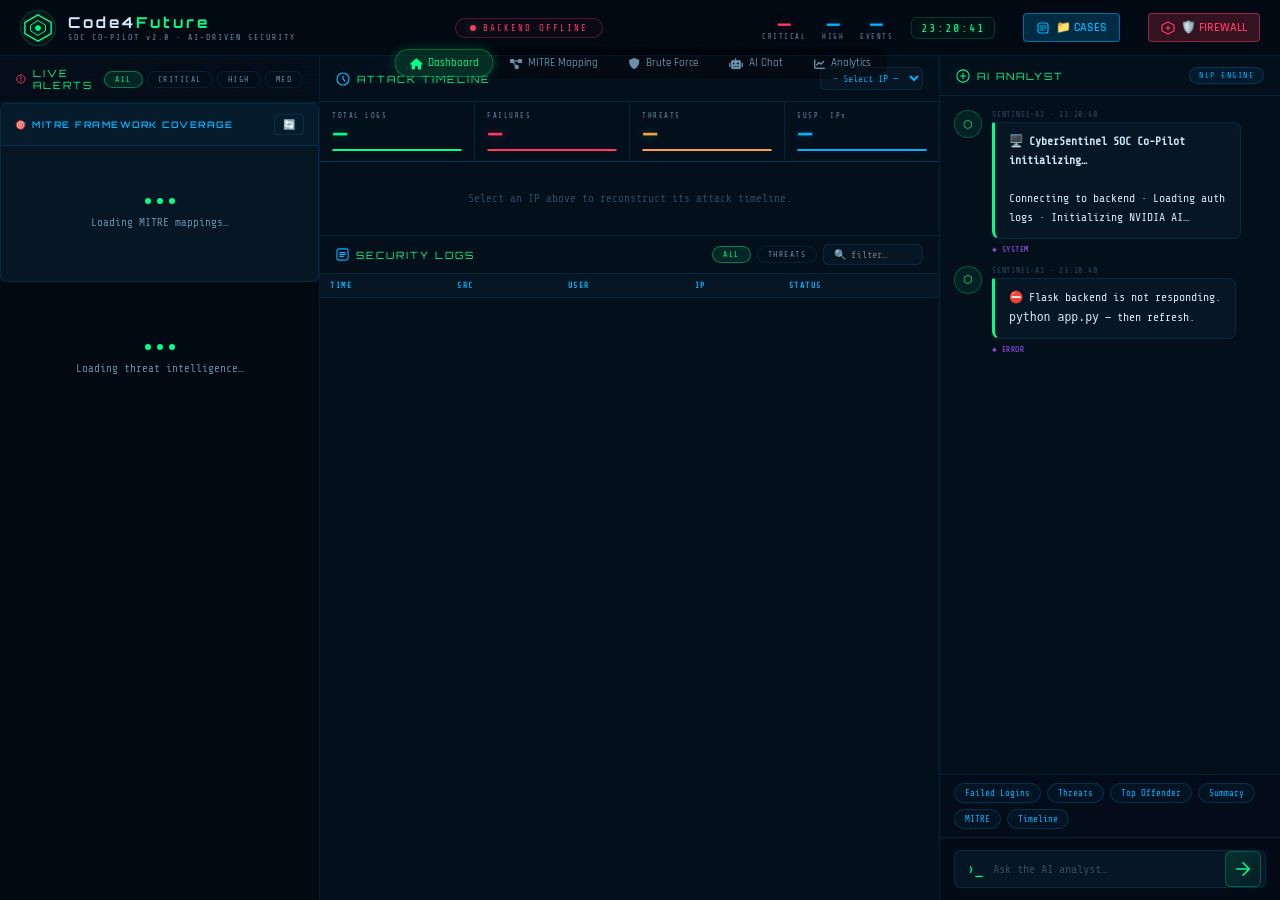
==== commit 4cebee9d: "Final Work" ====
--- a/templates/index.html
+++ b/templates/index.html
@@ -52,6 +52,28 @@
       </div>
     </div>
     <div class="header-clock" id="headerClock">--:--:--</div>
+    <button onclick="viewCases()" class="cases-btn" style="
+      background: rgba(0,180,255,0.2);
+      border: 1px solid rgba(0,180,255,0.5);
+      color: #00b4ff;
+      padding: 6px 12px;
+      border-radius: 4px;
+      text-decoration: none;
+      font-family: 'Rajdhani', sans-serif;
+      font-weight: 600;
+      font-size: 12px;
+      margin-left: 10px;
+      display: inline-flex;
+      align-items: center;
+      gap: 6px;
+      cursor: pointer;
+    ">
+      <svg width="14" height="14" viewBox="0 0 14 14" fill="none">
+        <rect x="2" y="2" width="10" height="10" rx="2" stroke="#00b4ff" stroke-width="1.2" fill="none"/>
+        <path d="M4 5h6M4 7h6M4 9h4" stroke="#00b4ff" stroke-width="1.2" stroke-linecap="round"/>
+      </svg>
+      📁 CASES
+    </button>
     <a href="/firewall-logs" class="firewall-btn" style="
       background: rgba(255,56,96,0.2);
       border: 1px solid rgba(255,56,96,0.5);
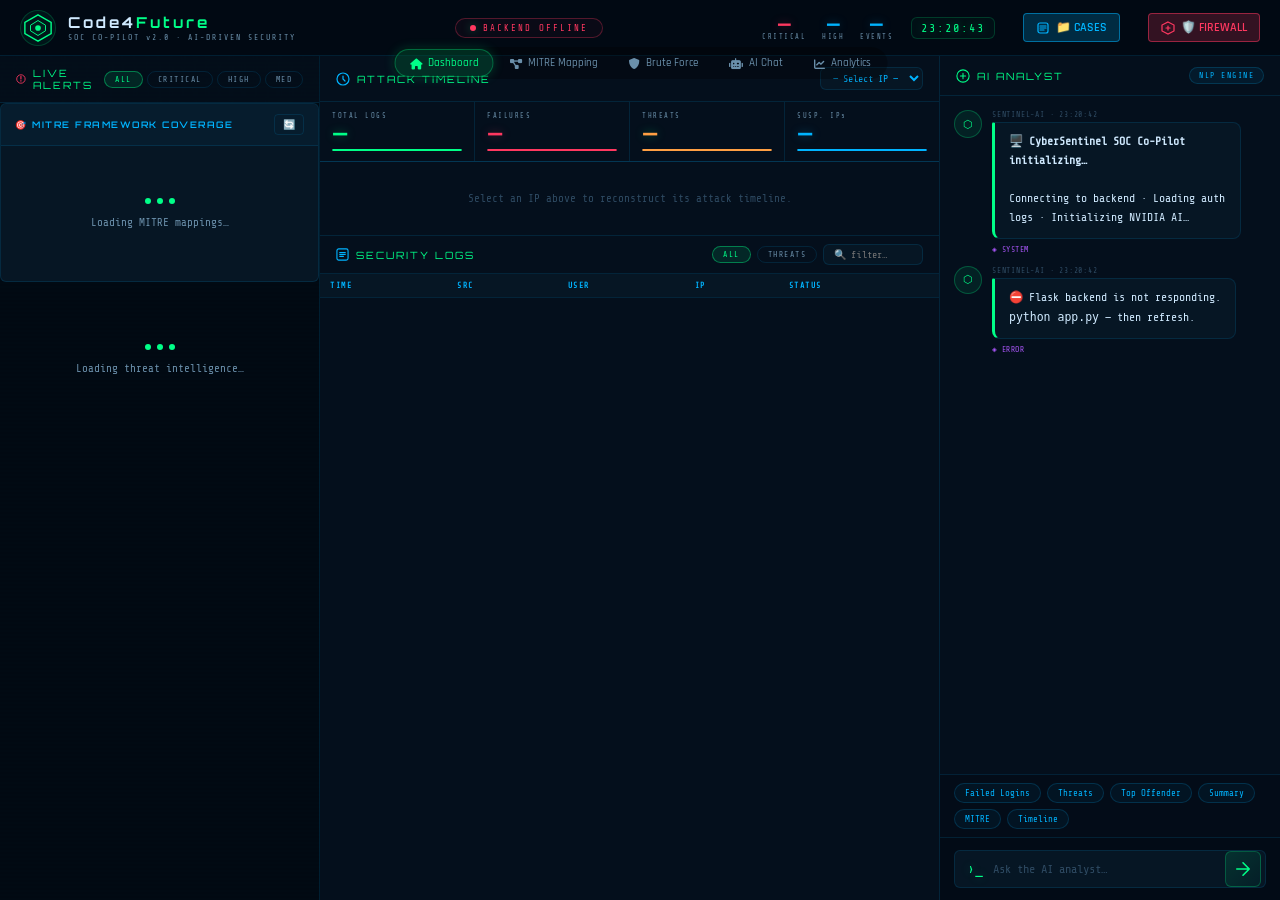
==== commit d6695abe: "Final Task 2" ====
--- a/templates/index.html
+++ b/templates/index.html
@@ -38,11 +38,11 @@
   </div>
   <div class="header-right">
     <div class="header-stats">
-      <div class="hstat critical-stat">
+      <div class="hstat critical-stat" onclick="filterLogsBySeverity('critical')" style="cursor: pointer;">
         <span class="hstat-val" id="hs-critical">—</span>
         <span class="hstat-label">CRITICAL</span>
       </div>
-      <div class="hstat">
+      <div class="hstat" onclick="filterLogsBySeverity('high')" style="cursor: pointer;">
         <span class="hstat-val" id="hs-high">—</span>
         <span class="hstat-label">HIGH</span>
       </div>
